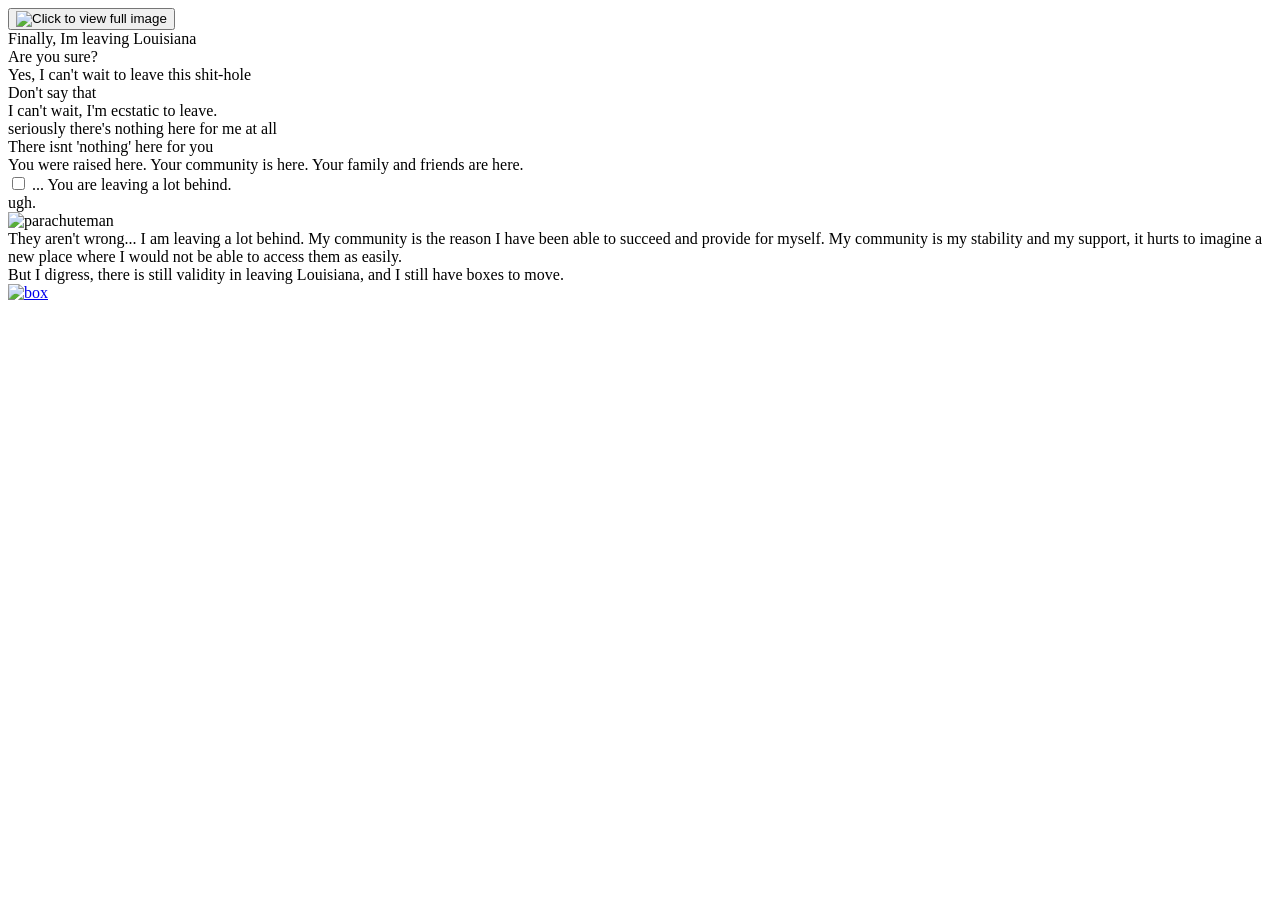
==== index.html @ 8573f31a "Add files via upload" ====
<!DOCTYPE html>
<html lang="en">
<head>
    <meta charset="UTF-8">
    <meta name="viewport" content="width=device-width, initial-scale=1.0">
    <title>Leaving Louisiana/Home</title>
    <link rel="stylesheet" href="LeavingLouisiana.css">
    <link rel="icon" type="image/x-icon" href="favicon.ico">


</head>
<body>


    <!-- NAVBAR -->
    <div class="navbar">
        <button popovertarget="LeavingLouisianaRoadSign" class="image-button">
                <img src="leavinglouisiana.logo.png" alt="Click to view full image" class="leavinglouisianalogo">
        </button>
            
            <!-- The popup content -->
        <div id="LeavingLouisianaRoadSign" popover>
                
                <!-- Optional: a close button inside the popup -->
                <button popovertarget="LeavingLouisianaRoadSign" popovertargetaction="hide" class="closebutton">Close</button>
            <div class="NavbarContent">
                <div class="OpeningStatement">
                        <div class="os pg1">
                            Despite this website being about leaving Louisiana I cannot go without acknowledging the fear I have of leaving
                            and what
                            keeps me here.
                    
                            While I think our systems are completely flawed and not meant to help people escape poverty or improve our
                            society or
                            overall quality of life, I can admit that I have been able to take advantage of the opportunities given to me.
                        </div>
                        <div class="os pg2">
                            Growing up my parents struggled with substance abuse and poverty throughout my childhood which left me at a huge
                            disadvantage in school and participating in extracurricular activities.
                    
                            It was only through the help of my close knit community that i was able to get through school.
                    
                            My friend's parents made sure I had rides to practice and paid for any fees.
                    
                            I was able to find my passion for art through a talented art program my school hosted and I was able to apply
                            for
                            financial aid, state testing and college through the help of attentive advisors.
                        </div>
                        <div class="os pg3">
                            My friends helped me get a job which i still work for to this day, and the community I found at this job helped
                            me join
                            their marketing team that I work for now, which would have been otherwise impossible with my lack of experience
                        </div>
                </div>
                <div class="navigationlinks">
                    <a href="LeavingLouisiana.html" class="button-link">
                        HOME
                    </a>
                    <a href="yearbook.html" class="button-link">
                        Boxing Up
                    </a>
                    <a href="packing.html" class="button-link">
                        Closet
                    </a>
                    <a href="memorial.html" class="button-link">
                        Memorial
                    </a>
                    <a href="Dow.html" class="button-link">
                        Dow
                    </a>
                    <a href="Outro.html" class="button-link">
                        Goodbye
                    </a>
                </div>
            </div>
        </div>

    </div>

    <div class="LeavingLouisiana_Intro">
     
    </div>
    
    <div class="PhoneText_Flexbox">
        <div class="Intro_PhoneText">
            <div class="PhoneText speaker1">
            Finally, Im leaving Louisiana
            </div>
            <div class="PhoneText friend2">
            Are you sure?
            </div>
            <div class="PhoneText speaker1">
            Yes, I can't wait to leave this shit-hole
            </div>
            <div class="PhoneText friend2">
            Don't say that
            </div>
            <div class="PhoneText speaker1">
            I can't wait, I'm ecstatic to leave. 
            </div>
            <div class="PhoneText speaker1">
            seriously there's nothing here for me at all
            </div>
            <div class="PhoneText friend2">
            There isnt 'nothing' here for you
            </div>
            <div class="PhoneText friend2">
            You were raised here. Your community is here. Your family and friends are here.
            </div>
            <div class="friend2faded friend2 fade-container">
                <input type="checkbox" id="text-toggle">
                <label for="text-toggle" class="clickable-area">
                    <span class="text-one"> ... </span>
                    <span class="text-two"> You are leaving a lot behind. </span>
                </label>
            </div>
        </div>
    </div>

   
    <div class="ughcontainer">
        <div class="PhoneText ugh">
        ugh.
        </div>
        <div> 
            <img src="parachuteman.png" alt="parachuteman" class="parachuteman">
        </div>
    </div>    
    
    <div class="OpeningStatement2">
        
        <div class="os1">
            They aren't wrong...  I am leaving a lot behind. My community is the reason I have been able to succeed and provide for myself. 
            My community is my stability and my support, it hurts to imagine a new place where I would not be able to access them as easily.
        </div>
        <div class="os2">
            But I digress,
            there is still validity in leaving Louisiana, 
            and I still have boxes to move.
        </div>
    </div>

    <div class="nextpage">
            <a href="yearbook.html" class="button-link">
                <img src="continuebox.png" alt="box" class="continuebox">
            </a>
    </div>


</body>
</html>
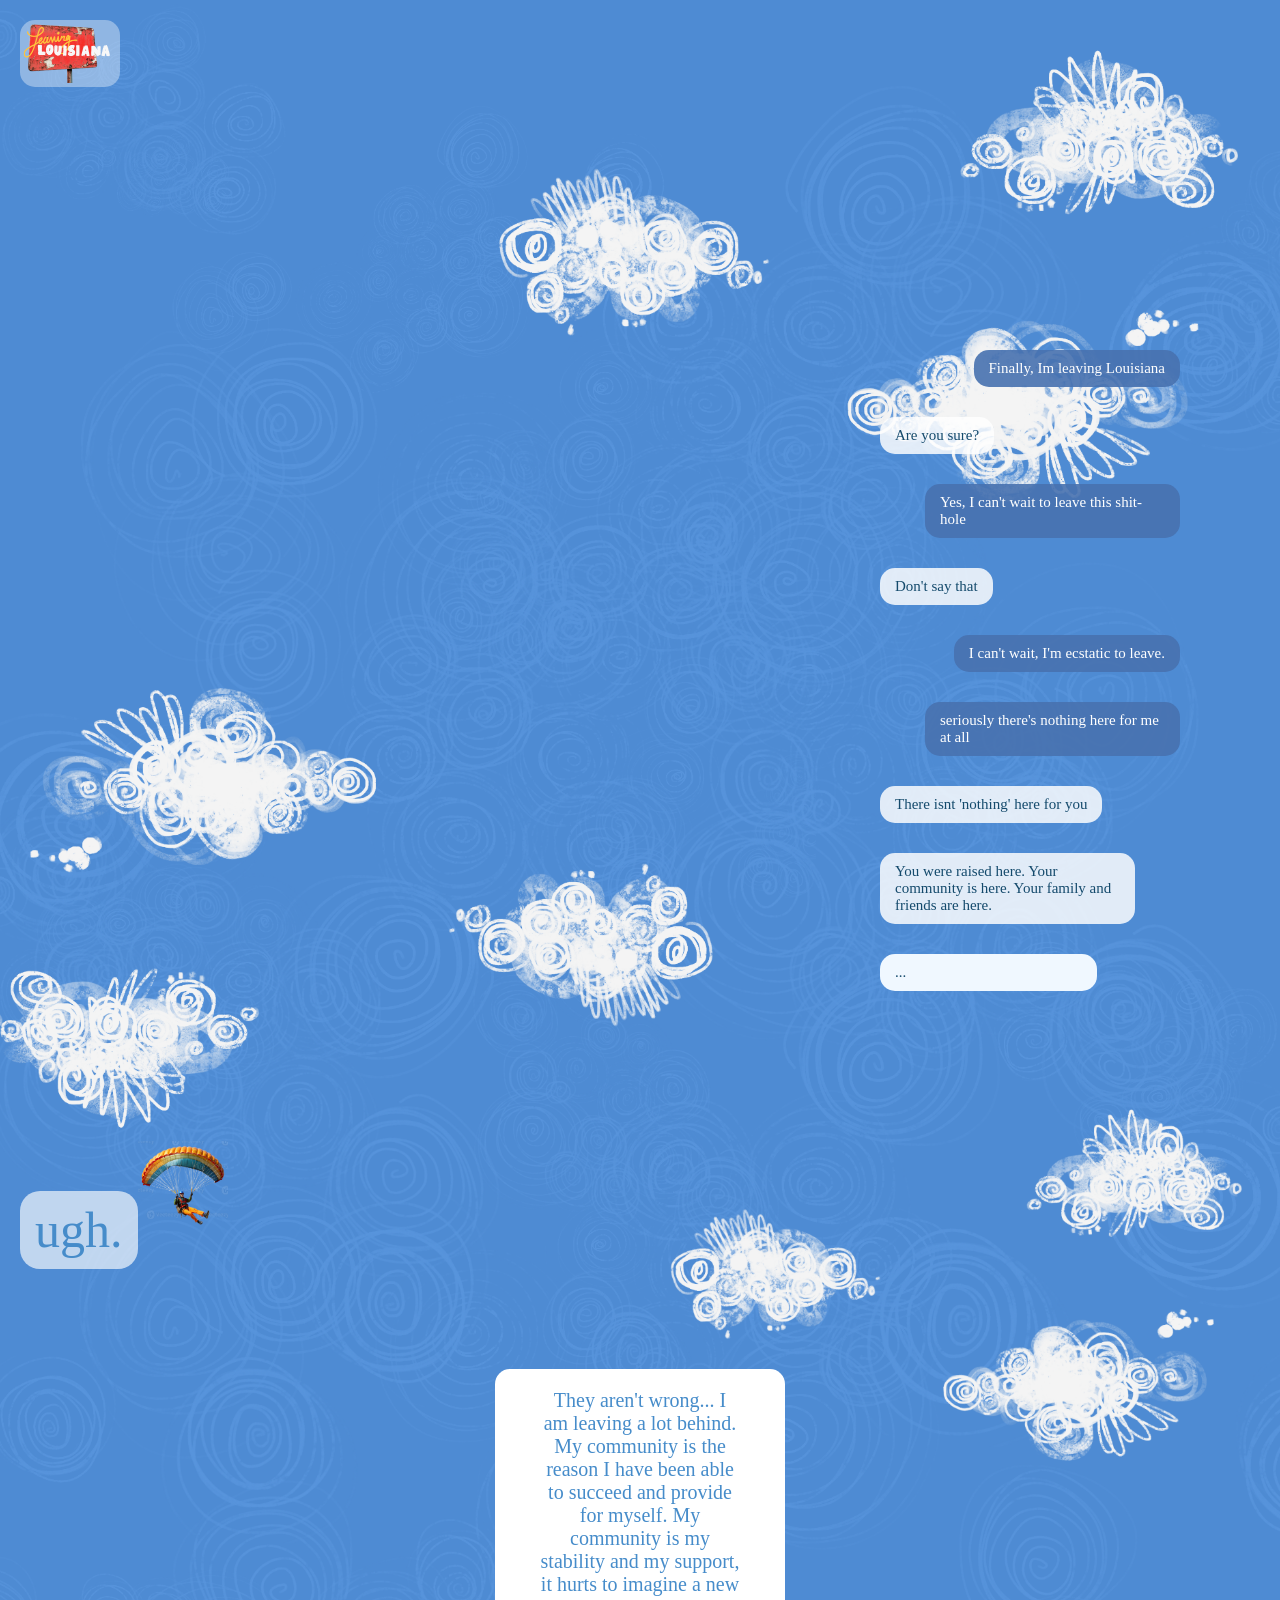
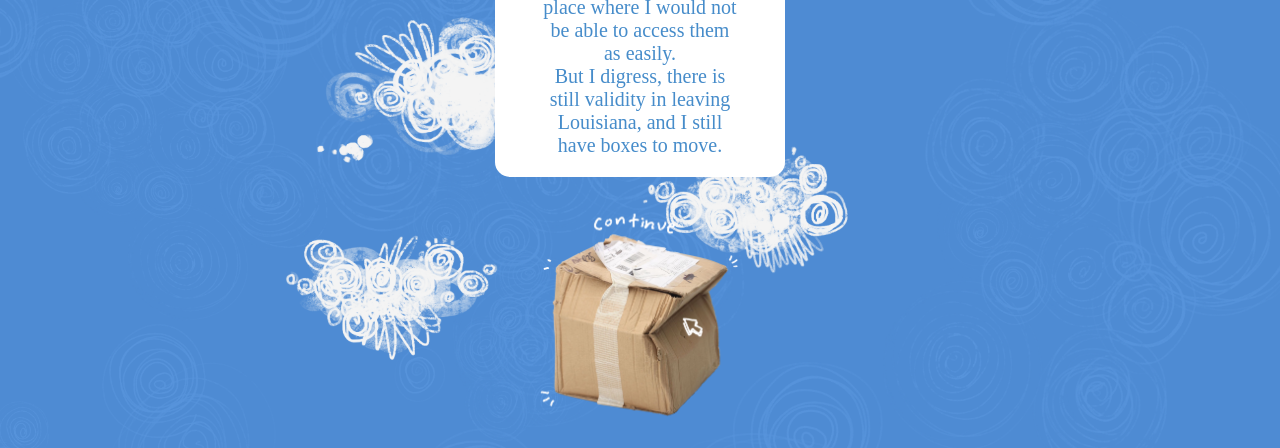
==== commit bbad8c52: "fixing index" ====
--- a/index.html
+++ b/index.html
@@ -4,7 +4,7 @@
     <meta charset="UTF-8">
     <meta name="viewport" content="width=device-width, initial-scale=1.0">
     <title>Leaving Louisiana/Home</title>
-    <link rel="stylesheet" href="LeavingLouisiana.css">
+    <link rel="stylesheet" href="Mobile_LeavingLouisiana.css">
     <link rel="icon" type="image/x-icon" href="favicon.ico">
 
 
@@ -15,7 +15,7 @@
     <!-- NAVBAR -->
     <div class="navbar">
         <button popovertarget="LeavingLouisianaRoadSign" class="image-button">
-                <img src="leavinglouisiana.logo.png" alt="Click to view full image" class="leavinglouisianalogo">
+                <img src="Images/leavinglouisiana.logo.png" alt="Click to view full image" class="leavinglouisianalogo">
         </button>
             
             <!-- The popup content -->
@@ -123,7 +123,7 @@
         ugh.
         </div>
         <div> 
-            <img src="parachuteman.png" alt="parachuteman" class="parachuteman">
+            <img src="Images/parachuteman.png" alt="parachuteman" class="parachuteman">
         </div>
     </div>    
     
@@ -142,7 +142,7 @@
 
     <div class="nextpage">
             <a href="yearbook.html" class="button-link">
-                <img src="continuebox.png" alt="box" class="continuebox">
+                <img src="Images/continuebox.png" alt="box" class="continuebox">
             </a>
     </div>
 
--- a/Mobile_LeavingLouisiana.css
+++ b/Mobile_LeavingLouisiana.css
@@ -0,0 +1,339 @@
+body {
+    margin: 0;
+    font-family: 'kindergarten';
+    background-image: url('Images/LeavingLouisiana.BackgroundImage.png');
+    background-size: cover;
+    background-position: center;
+    background-repeat: no-repeat;
+}
+
+/* Fonts */
+
+@font-face {
+    font-family: 'highway_gothic.normal';
+    src: url('Fonts/HWYGOTH.TTF') format('woff');
+    font-weight: normal;
+    font-style: normal;
+}
+
+@font-face {
+    font-family: 'highway_gothic.wide';
+    src: url('Fonts/HWYGEXPD.TTF') format('woff');
+    font-weight: normal;
+    font-style: normal;
+}
+
+@font-face {
+    font-family: 'highway_gothic.wider';
+    src: url('Fonts/HWYGEXPD.TTF') format('woff');
+    font-weight: normal;
+    font-style: normal;
+}
+
+@font-face {
+    font-family: 'highway_gothic.skinny';
+    src: url('Fonts/HWYGNRRW.TTF') format('woff');
+    font-weight: normal;
+    font-style: normal;
+}
+
+@font-face {
+    font-family: 'highway_gothic.skinnier';
+    src: url('Fonts/HWYGWDE.TTF') format('woff');
+    font-weight: normal;
+    font-style: normal;
+}
+
+
+/* NAVBAR */
+.NavbarContent {
+    display: flex;
+    flex-direction: row;
+    ;
+}
+
+.navbar {
+    display: inline block;
+    overflow: hidden;
+    margin: 20px;
+    background-color: rgba(255, 255, 255, 0.373);
+    border-radius: 15px;
+    position: fixed;
+    top: 0;
+    z-index: 1000;
+}
+
+.navbar a {
+    float: left;
+    display: block;
+    color:rgb(226, 64, 177);
+    text-align: center;
+    padding: 14px 16px;
+    text-decoration: none;
+}
+
+/* Style the button to remove default button appearance */
+.image-button {
+
+    top: 0;
+    left: 0;
+    background: none;
+    border: none;
+    padding: 0;
+    cursor: pointer;
+}
+
+/* Basic styling for the image inside the button */
+.image-button img {
+    width: 100px;
+    height: auto;
+    cursor: pointer;
+}
+
+/* The popover has basic built-in styling, but you can customize it */
+#LeavingLouisianaRoadSign {
+    position: flex;
+    flex-direction: row;
+    background-color: rgb(105, 41, 86);
+    border-color:rgb(116, 34, 100);
+    border-radius: 15px;
+    /* Add more styles like max-width, box-shadow, etc. */
+}
+
+.closebutton {
+    position: absolute;
+    font-family: 'kindergarten';
+    top: 10px;
+    right: 10px;
+    background: none;
+    font-size: 20px;
+    cursor: pointer;
+    color: #de9133;
+}
+
+.navigationlinks {
+    display: flex;
+    flex-direction: column;
+    justify-content: center;
+    margin: 5px;
+}
+
+.OpeningStatement {
+    position: flex;
+    color: #ffa734;
+    border: none;
+    max-width: 300px;
+    background-color:rgba(229, 85, 186, 0.445);
+    padding: 5px;
+    border-radius: 15px;
+    margin: 0 auto;
+    text-align: center;
+}
+
+.closebutton {
+    color: rgb(255, 222, 56);
+    position: absolute;
+    top: 5px;
+    right: 5px;
+    background-color:rgba(255, 176, 49, 0.742);
+    border-radius: 7px;
+    border: none;
+    font-size: 20px;
+    cursor: pointer;
+}
+
+/* END OF NAV */
+
+
+.LeavingLouisiana_Intro {
+    display: flex;
+    flex-direction: column;
+    justify-content: right;
+}
+
+/* PHONE TEXT */
+
+.PhoneText_Flexbox {
+    display: flex;
+    width: 100%;
+    justify-content: right;
+    margin: 250px 0px 0px 0px;
+}
+
+.Intro_PhoneText {
+    font-size: 15px;
+    display: flex;
+    flex-direction: column;
+    max-width: 300px;
+    max-height: 1400px;
+    padding: 100px;
+}
+
+.PhoneText {
+    padding: 10px 15px 10px 15px;
+    border-radius: 15px;
+    margin-bottom: 30px;
+    max-width: 75%;
+    width: auto;
+}
+
+.speaker1 {
+    background-color: #4872b0e7;
+    color: white;
+    margin-left: auto;
+
+}
+
+.friend2 {
+    background-color: rgba(255, 255, 255, 0.833);
+    color: rgb(20, 74, 108);
+    margin-right: auto;
+}
+
+.friend2seperate {
+    flex-direction: column;
+    width: 100%;
+    max-width: 300px;
+    margin: 50px auto;
+    padding: 50px;
+}
+
+.friend {
+    background-color: rgba(255, 255, 255, 0.741);
+    color: black;
+    margin: 100px auto;
+}
+
+.friend2faded {
+    background-color: aliceblue;
+    padding: 10px 15px 10px 15px;
+    border-radius: 15px;
+    margin-bottom: 50px;
+    max-width: 75%;
+    width: auto;
+    animation: fadeInOut 2s ease-in-out infinite;
+}
+
+
+@keyframes fadeInOut {
+    0% {
+        opacity: .25;
+    }
+
+    50% {
+        opacity: 1;
+    }
+
+    100% {
+        opacity: .25;
+    }
+}
+
+#text-toggle {
+    display: none;
+}
+
+.fade-container {
+    position: relative;
+    cursor: pointer;
+}
+
+.text-one,
+.text-two {
+    transition: opacity 0.5s ease-in-out;
+}
+
+.text-two {
+    padding: 10px 0px 10px 0px;
+    border-radius: 15px;
+    margin-bottom: 50px;
+    max-width: 75%;
+    width: auto;
+
+    left: 0;
+    opacity: 0;
+    border-radius: 15%;
+}
+
+#text-toggle:checked+.clickable-area .text-one {
+    opacity: 0;
+}
+
+#text-toggle:checked+.clickable-area .text-two {
+    opacity: 1;
+}
+
+
+
+
+.ughcontainer {
+    display: flex;
+    flex-direction: row;
+    justify-content: left;
+}
+
+.ugh {
+    border-radius: 20px;
+    background-color: rgba(255, 255, 255, 0.647);
+    color:rgb(70, 140, 202);
+    font-size: 50px;
+    margin: 50px 0px 100px 20px;
+    padding: 10px 15px;
+}
+
+.parachuteman {
+    width: 90px;
+    height: 90px;
+}
+
+
+
+.OpeningStatement2 {
+    background-color: #ffffff;
+    width: 250px;
+    border-radius: 15px;
+    padding: 20px;
+    display: flex;
+    flex-direction: column;
+    align-items: center;
+    font-size: 20px;
+    color: rgb(70, 140, 202);
+    margin: auto;
+
+}
+
+.os1 {
+    text-align: center;
+    max-width: 200px;
+    padding: 0px;
+}
+
+.os2 {
+    text-align: center;
+    max-width: 200px;
+}
+
+.clickableimagecontainer {
+    display: flex;
+    justify-content: space-between;
+    gap: 10px;
+}
+
+.clickableimagecontainer img {
+    width: 25%;
+    height: auto;
+    object-fit: cover;
+}
+
+.nextpage {
+    display: flex;
+    flex-direction: column;
+    margin: 0 auto;
+   width: 400px;
+    text-align: center;
+}
+
+.continuebox {
+    width: 200px;
+    height: auto;
+}
